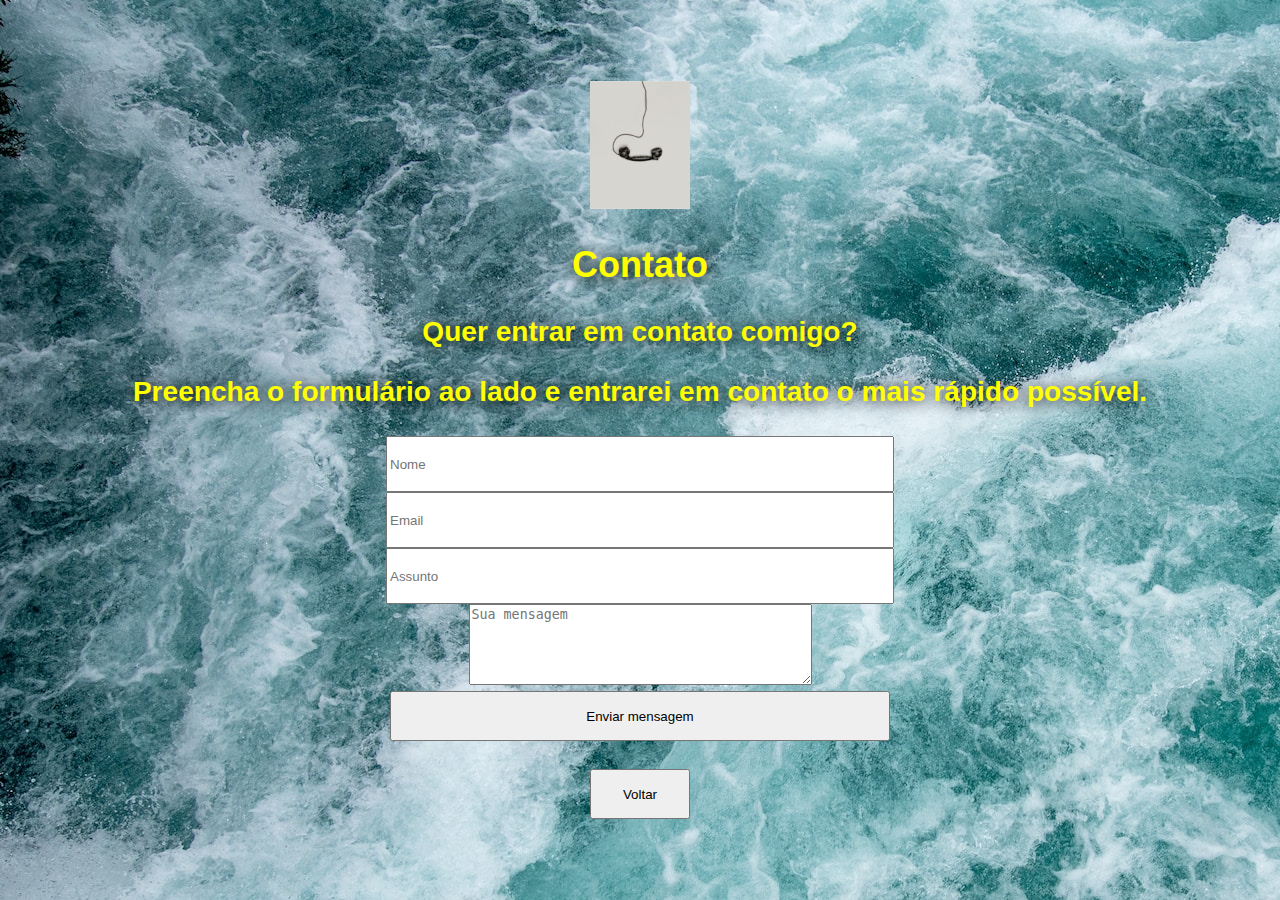
==== html/contato.html @ b5365935 "Mudanças" ====
<!DOCTYPE html>
<html lang="pt-br">
<head>
    <meta charset="UTF-8">
    <meta name="viewport" content="width=device-width, initial-scale=1.0">
    <link rel="shortcut icon" href="sorriso.ico" type="image/x-icon" />
    <link rel="stylesheet" href="../assets/css/style.css" />
    <title>Document</title>
</head>
<body>
    <!-- Sessão de Contato -->
    <section>
        <div>
            <img src="../assets/img/contact_image.jpg" alt = "Contato de telefone">
        </div>
        <div>
            <h2>Contato</h2>
            <h3>Quer entrar em contato comigo?</h3>
            <h3>Preencha o formulário ao lado e entrarei em contato o mais rápido possível. </h3>
            <form>
                <input type="text" class="nome" placeholder="Nome"><br/>
                <input type="email" class="email" placeholder="Email"><br/>
                <input type="text" class="assunto" placeholder="Assunto"><br/>
                <textarea rows="5" cols="40" id="mensagem" name="mensagem" placeholder="Sua mensagem"></textarea><br/>
                <div>
                    <button>Enviar mensagem</button>
                </div>
            </form>
        </div> 
        <br/>
        <button onclick = "window.location.href = 'index.html';" style = "width: 100px; height: 50px;">Voltar</button>
    </section>
</body>
</html>
---- assets/css/style.css ----
body {
  background-image: url("../img/rio.jpg");
  color: yellow;
  text-shadow: 1px 1px 15px black;
  font: normal 18pt Arial;
  margin: 0px;
  width: 100vw;
  height: 100vh;
  box-sizing: border-box;
  display: flex;
  flex-direction: row;
  justify-content: center;
  align-items: center;
  text-align: center;
  padding: 11px;
}

details {
  display: flex;
  cursor: pointer;
}

ul {
  list-style: none;
  text-align: center;
  padding: 0px;
}
ul li {
  display: flex;
  flex-direction: row;
  justify-content: center;
  align-items: center;
  text-align: center;
}
ul a {
  color: yellow;
}

input, button {
  width: 500px;
  height: 50px;
}

/*# sourceMappingURL=style.css.map */
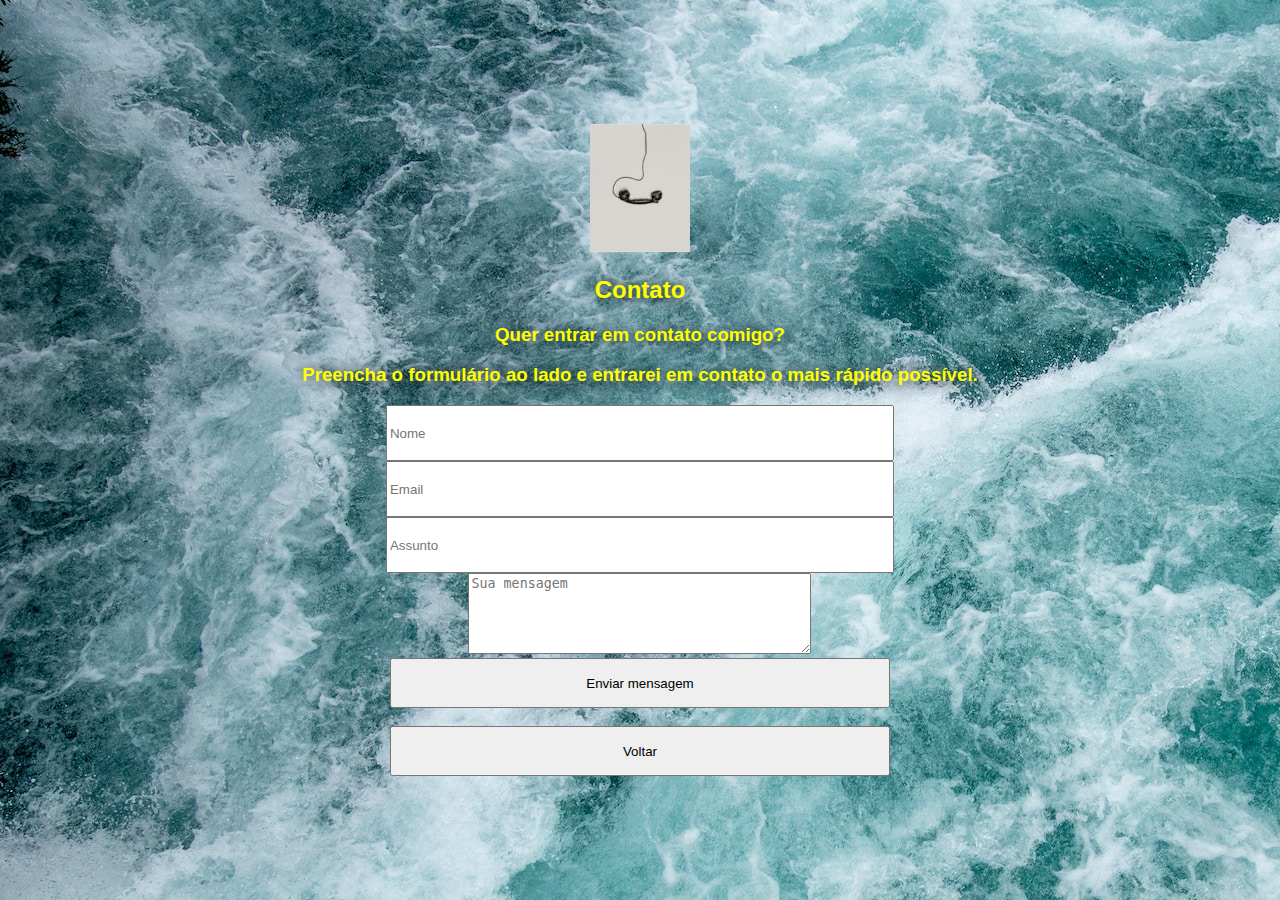
==== commit 00b78ef3: "Update contato.html" ====
--- a/html/contato.html
+++ b/html/contato.html
@@ -28,7 +28,7 @@
             </form>
         </div> 
         <br/>
-        <button onclick = "window.location.href = 'index.html';" style = "width: 100px; height: 50px;">Voltar</button>
+        <button onclick = "window.location.href = 'index.html';">Voltar</button>
     </section>
 </body>
-</html>+</html>
--- a/assets/css/style.css
+++ b/assets/css/style.css
@@ -2,7 +2,8 @@
   background-image: url("../img/rio.jpg");
   color: yellow;
   text-shadow: 1px 1px 15px black;
-  font: normal 18pt Arial;
+  font-style: normal;
+  font-family: Arial;
   margin: 0px;
   width: 100vw;
   height: 100vh;
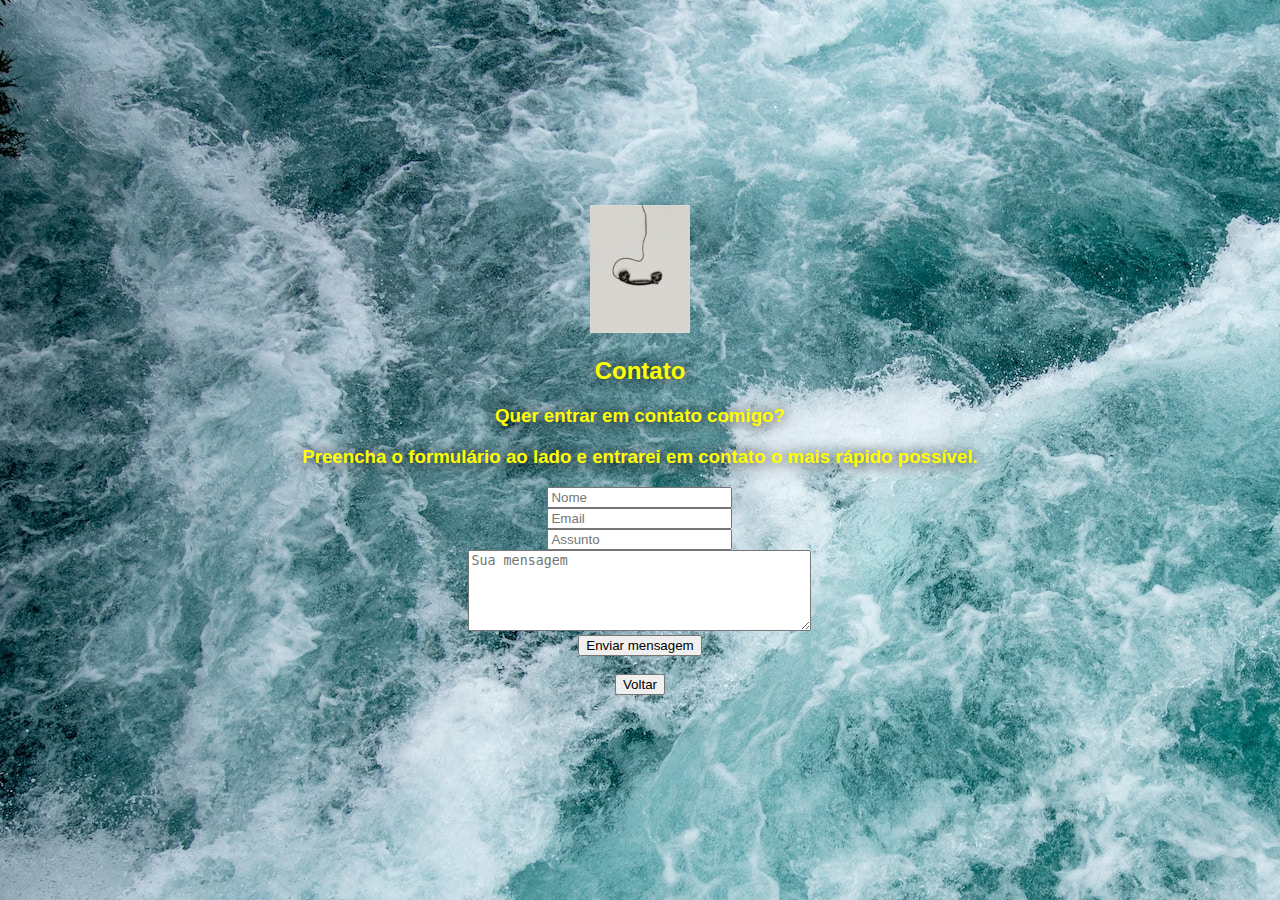
==== commit bd4a6b7f: "Contato" ====
--- a/html/contato.html
+++ b/html/contato.html
@@ -28,7 +28,7 @@
             </form>
         </div> 
         <br/>
-        <button onclick = "window.location.href = 'index.html';">Voltar</button>
+        <button onclick = "window.location.href = '../index.html';">Voltar</button>
     </section>
 </body>
 </html>
--- a/assets/css/style.css
+++ b/assets/css/style.css
@@ -37,9 +37,9 @@
   color: yellow;
 }
 
-input, button {
-  width: 500px;
-  height: 50px;
+input, button, textarea {
+  width: auto;
+  height: auto;
 }
 
 /*# sourceMappingURL=style.css.map */
